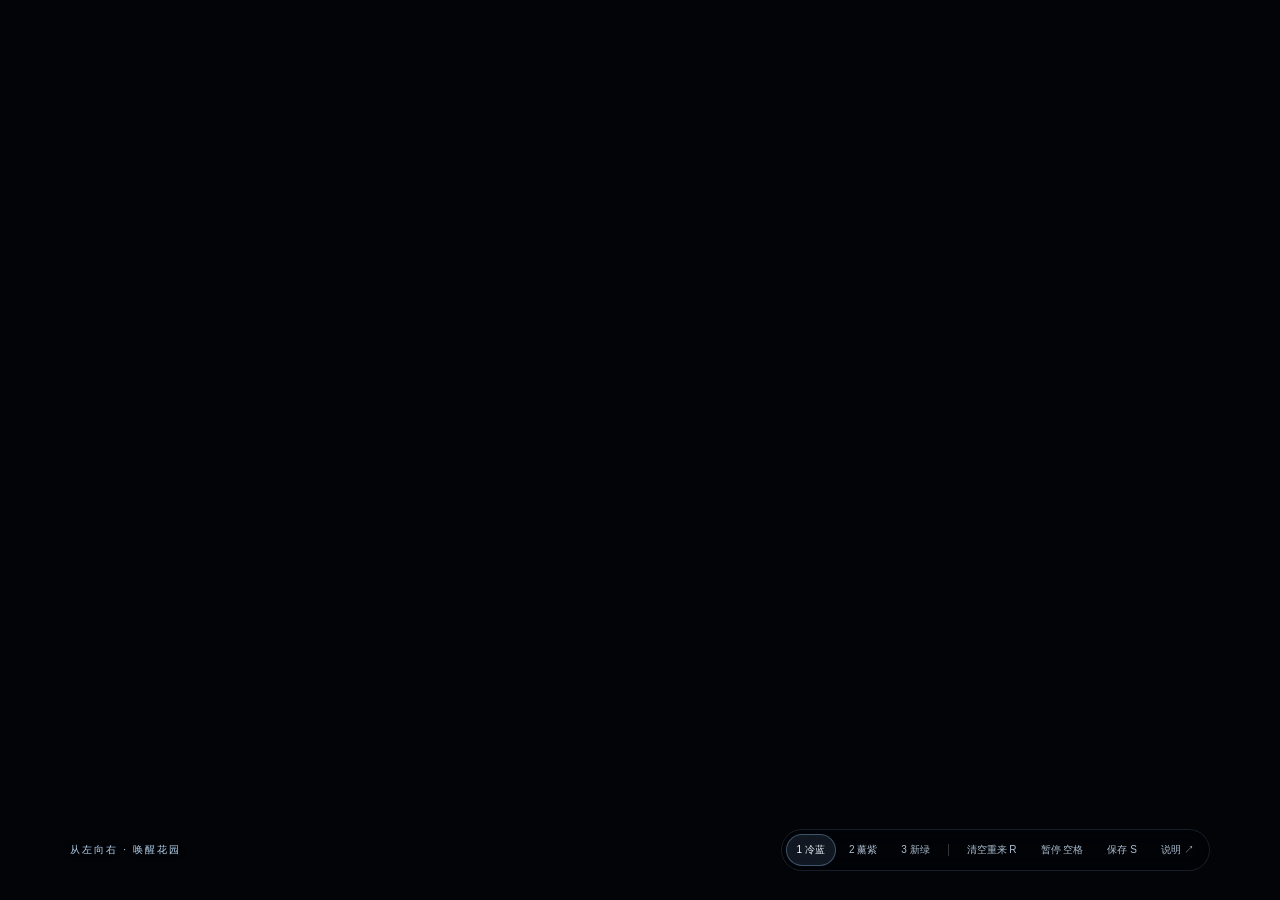
==== index.html @ 8c9c14b6 "Add index.html for Echo Garden" ====
<!doctype html><html lang="zh-CN"><head><meta charset="utf-8"><meta name="viewport" content="width=device-width,initial-scale=1"><meta name="description" content="一触即生：划过发芽，点击盛放。由粒子构成的交互花园。"><title>一触即生 · GROW WHERE YOU TOUCH</title><link rel="stylesheet" href="style.css"><script defer src="p5.min.js"></script><script defer src="sketch.js?v=surface9"></script></head><body><main id="poster" aria-label="移动鼠标长出粒子花园，点击盛放大花"></main><div class="tools"><span id="phase">从左向右 · 唤醒花园</span><div class="actions"><button data-palette="0" aria-pressed="true" title="1 冷蓝">1 冷蓝</button><button data-palette="1" aria-pressed="false" title="2 薰紫">2 薰紫</button><button data-palette="2" aria-pressed="false" title="3 新绿">3 新绿</button><span class="divider"></span><button id="replay">清空重来 R</button><button id="pause">暂停 空格</button><button id="save">保存 S</button><button id="info" aria-expanded="false">说明 ↗</button></div></div><aside id="notes" hidden><button id="close" aria-label="关闭说明">×</button><small>ECHO / INTERACTIVE BOTANICAL STUDY</small><h1>一触即生。</h1><p>初始画面没有花。从左向右移动鼠标，逐步唤醒预先设计好的整座花园，约 0.4 秒盛放。已经长出的花永久保留，回划不会删除或重复种花。按 R 清空重来。</p><p>按 1 / 2 / 3 切换配色；R 清空重来；空格暂停；S 导出当前帧 PNG。触屏拖动和轻点同样可播种。</p><h2>配色出处</h2><p>冷蓝取自你选定的《一触即生》示意图与最初 Blue Flax 参考图的蓝白花瓣；薰紫是蓝紫色调的延伸；新绿来自 Blue Flax 的绿色花苞和黄绿花心。均为重新设计的配色，非精确取色。</p><p>01 冷蓝<small>#020408 / #9DCEFF / #1359E8 / #FFFFFF / #DAF1B9</small></p><p>02 薰紫<small>#020408 / #D1BCFF / #7650D8 / #FFFFFF / #F4E6B4</small></p><p>03 新绿<small>#020408 / #C9FCA4 / #488F72 / #FFFFFF / #F7EAB2</small></p><p>p5.js · 真正的程序粒子花园。每朵花以三维弯曲花瓣曲面投影采样，花脉、花蕊、茎叶均由粒子构成。鼠标从左向右唤醒，粒子聚合成花并保留；没有图片显现或图片贴片。</p></aside><div id="status" role="status" aria-live="polite"></div></body></html>
---- style.css ----
*{box-sizing:border-box}html,body{margin:0;width:100%;height:100%;overflow:hidden;background:#020408;color:#d9e7f4;font-family:Arial,"Microsoft YaHei",sans-serif}#poster{position:fixed;inset:0}canvas{display:block;width:100%!important;height:100%!important;touch-action:none}.tools{position:fixed;left:5.5vw;right:5.5vw;bottom:3.2%;display:flex;align-items:center;justify-content:space-between;font-size:10px;letter-spacing:1px}.actions{display:flex;gap:2px;align-items:center;padding:4px;background:#02040870;backdrop-filter:blur(12px);border:1px solid #a8d0ff22;border-radius:22px}button{color:#adc0d3;background:transparent;border:1px solid transparent;border-radius:18px;padding:8px 10px;font:inherit;cursor:pointer}button:hover,button:focus-visible{color:#fff;border-color:#fff5;outline:none}button[aria-pressed=true]{color:#edf7ff;background:#92c8ff1c;border-color:#99ccff55}.divider{height:12px;border-left:1px solid #fff3;margin:0 5px}#phase{font-size:10px;color:#b5d4ef;letter-spacing:2px;text-shadow:0 1px 6px #000}#notes{position:fixed;right:5.5vw;bottom:11%;width:min(430px,90vw);max-height:78dvh;overflow:auto;padding:30px;background:#070c14f5;border:1px solid #ffffff30;backdrop-filter:blur(20px)}#notes[hidden]{display:none}#close{position:absolute;right:10px;top:10px;font-size:23px;padding:0 8px}h1{font-family:SimSun,serif;font-weight:400;font-size:27px;margin:25px 0}h2{font-size:12px;margin:22px 0 12px;font-weight:400}p{font-size:12px;line-height:1.9;color:#aebbc9}small{display:block;font-size:10px;color:#758aa3;line-height:1.8}#status{position:fixed;left:5.5vw;bottom:10%;font-size:11px;color:#c0dfff;pointer-events:none}@media(max-width:1000px){#phase{display:none}.tools{justify-content:center}}@media(max-width:600px){.tools{left:10px;right:10px;bottom:2%}.actions{flex-wrap:wrap;justify-content:center;border-radius:10px}button{font-size:9px;padding:7px}.divider{display:none}}
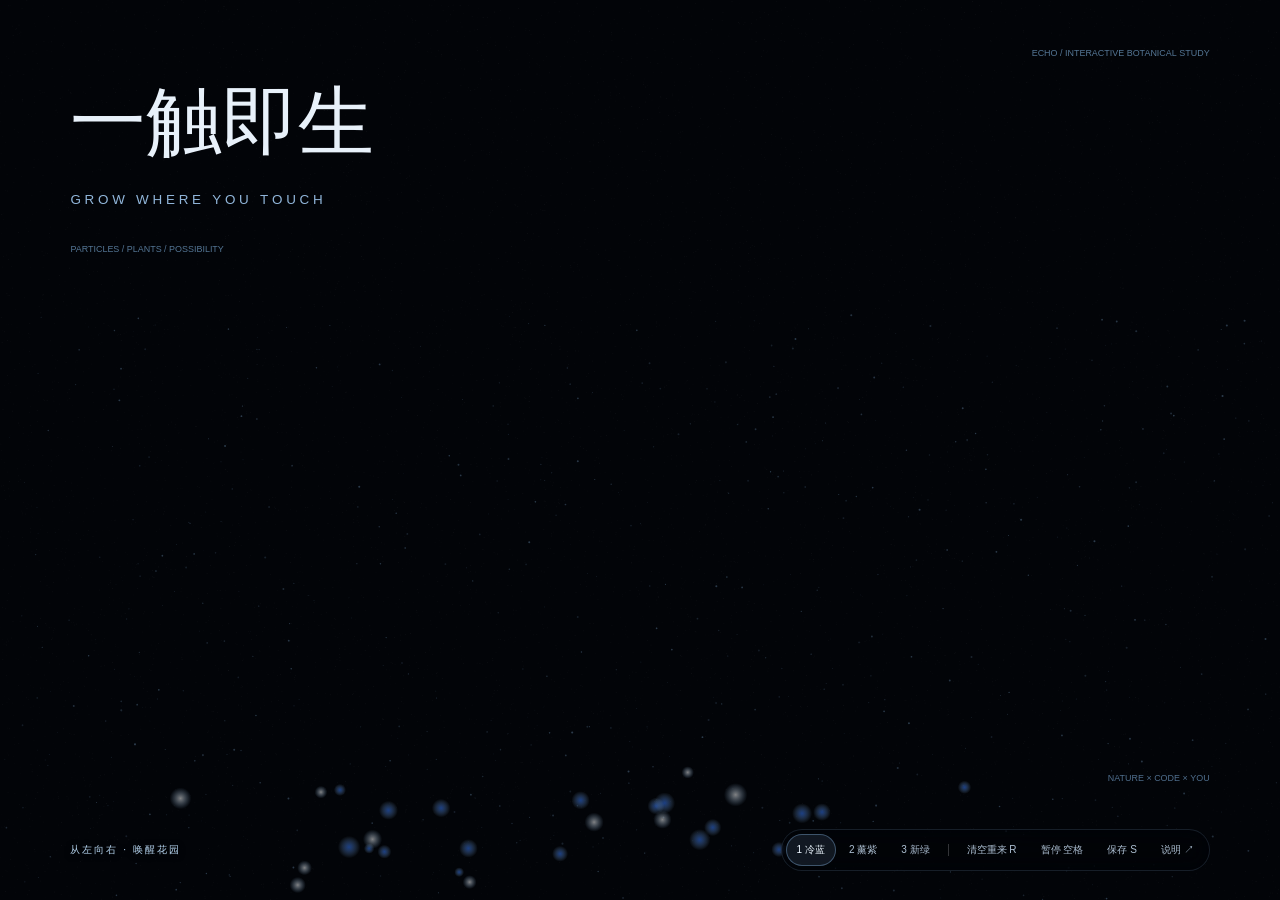
==== commit ea96966c: "Refresh p5.js cache after repairing library" ====
--- a/index.html
+++ b/index.html
@@ -1,4 +1,4 @@
-<!doctype html><html lang="zh-CN"><head><meta charset="utf-8"><meta name="viewport" content="width=device-width,initial-scale=1"><meta name="description" content="一触即生：划过发芽，点击盛放。由粒子构成的交互花园。"><title>一触即生 · GROW WHERE YOU TOUCH</title><link rel="stylesheet" href="style.css"><script defer src="p5.min.js"></script><script defer src="sketch.js?v=surface9"></script></head><body><main id="poster" aria-label="移动鼠标长出粒子花园，点击盛放大花"></main><div class="tools"><span id="phase">从左向右 · 唤醒花园</span><div class="actions"><button data-palette="0" aria-pressed="true" title="1 冷蓝">1 冷蓝</button><button data-palette="1" aria-pressed="false" title="2 薰紫">2 薰紫</button><button data-palette="2" aria-pressed="false" title="3 新绿">3 新绿</button><span class="divider"></span><button id="replay">清空重来 R</button><button id="pause">暂停 空格</button><button id="save">保存 S</button><button id="info" aria-expanded="false">说明 ↗</button></div></div><aside id="notes" hidden><button id="close" aria-label="关闭说明">×</button><small>ECHO / INTERACTIVE BOTANICAL STUDY</small><h1>一触即生。</h1><p>初始画面没有花。从左向右移动鼠标，逐步唤醒预先设计好的整座花园，约 0.4 秒盛放。已经长出的花永久保留，回划不会删除或重复种花。按 R 清空重来。</p><p>按 1 / 2 / 3 切换配色；R 清空重来；空格暂停；S 导出当前帧 PNG。触屏拖动和轻点同样可播种。</p><h2>配色出处</h2><p>冷蓝取自你选定的《一触即生》示意图与最初 Blue Flax 参考图的蓝白花瓣；薰紫是蓝紫色调的延伸；新绿来自 Blue Flax 的绿色花苞和黄绿花心。均为重新设计的配色，非精确取色。</p><p>01 冷蓝<small>#020408 / #9DCEFF / #1359E8 / #FFFFFF / #DAF1B9</small></p><p>02 薰紫<small>#020408 / #D1BCFF / #7650D8 / #FFFFFF / #F4E6B4</small></p><p>03 新绿<small>#020408 / #C9FCA4 / #488F72 / #FFFFFF / #F7EAB2</small></p><p>p5.js · 真正的程序粒子花园。每朵花以三维弯曲花瓣曲面投影采样，花脉、花蕊、茎叶均由粒子构成。鼠标从左向右唤醒，粒子聚合成花并保留；没有图片显现或图片贴片。</p></aside><div id="status" role="status" aria-live="polite"></div></body></html>
+<!doctype html><html lang="zh-CN"><head><meta charset="utf-8"><meta name="viewport" content="width=device-width,initial-scale=1"><meta name="description" content="一触即生：划过发芽，点击盛放。由粒子构成的交互花园。"><title>一触即生 · GROW WHERE YOU TOUCH</title><link rel="stylesheet" href="style.css"><script defer src="p5.min.js?v=complete-20261027"></script><script defer src="sketch.js?v=surface9"></script></head><body><main id="poster" aria-label="移动鼠标长出粒子花园，点击盛放大花"></main><div class="tools"><span id="phase">从左向右 · 唤醒花园</span><div class="actions"><button data-palette="0" aria-pressed="true" title="1 冷蓝">1 冷蓝</button><button data-palette="1" aria-pressed="false" title="2 薰紫">2 薰紫</button><button data-palette="2" aria-pressed="false" title="3 新绿">3 新绿</button><span class="divider"></span><button id="replay">清空重来 R</button><button id="pause">暂停 空格</button><button id="save">保存 S</button><button id="info" aria-expanded="false">说明 ↗</button></div></div><aside id="notes" hidden><button id="close" aria-label="关闭说明">×</button><small>ECHO / INTERACTIVE BOTANICAL STUDY</small><h1>一触即生。</h1><p>初始画面没有花。从左向右移动鼠标，逐步唤醒预先设计好的整座花园，约 0.4 秒盛放。已经长出的花永久保留，回划不会删除或重复种花。按 R 清空重来。</p><p>按 1 / 2 / 3 切换配色；R 清空重来；空格暂停；S 导出当前帧 PNG。触屏拖动和轻点同样可播种。</p><h2>配色出处</h2><p>冷蓝取自你选定的《一触即生》示意图与最初 Blue Flax 参考图的蓝白花瓣；薰紫是蓝紫色调的延伸；新绿来自 Blue Flax 的绿色花苞和黄绿花心。均为重新设计的配色，非精确取色。</p><p>01 冷蓝<small>#020408 / #9DCEFF / #1359E8 / #FFFFFF / #DAF1B9</small></p><p>02 薰紫<small>#020408 / #D1BCFF / #7650D8 / #FFFFFF / #F4E6B4</small></p><p>03 新绿<small>#020408 / #C9FCA4 / #488F72 / #FFFFFF / #F7EAB2</small></p><p>p5.js · 真正的程序粒子花园。每朵花以三维弯曲花瓣曲面投影采样，花脉、花蕊、茎叶均由粒子构成。鼠标从左向右唤醒，粒子聚合成花并保留；没有图片显现或图片贴片。</p></aside><div id="status" role="status" aria-live="polite"></div></body></html>
 
 
 
